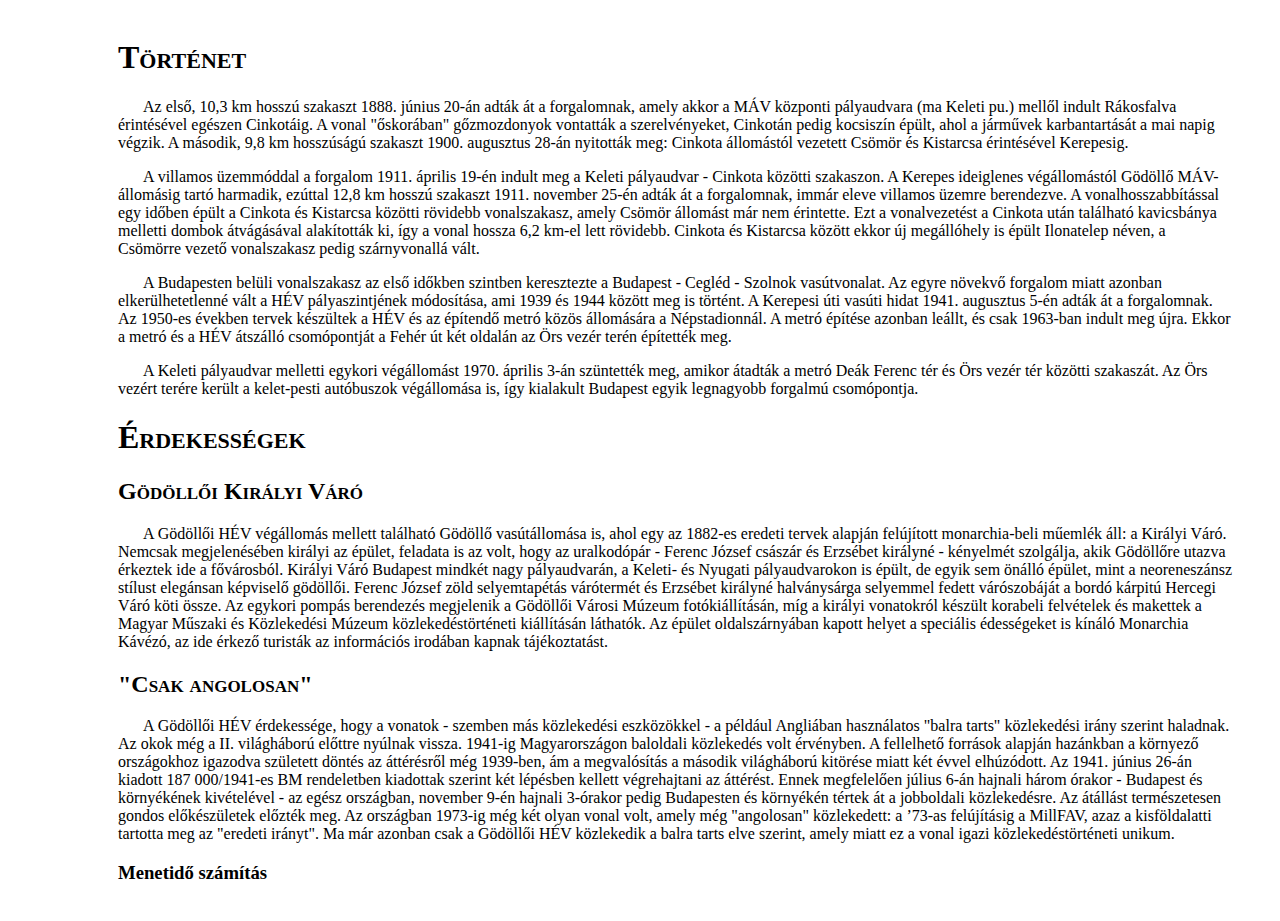
==== hev/index.html @ b798ff5c "txt beilleszteve, cimsorok kialakitva" ====
<!DOCTYPE html>
<html lang="hu">
<head>
    <meta charset="UTF-8">
    <meta http-equiv="X-UA-Compatible" content="IE=edge">
    <meta name="viewport" content="width=device-width, initial-scale=1.0">
    <title>Document</title>
    <link rel="stylesheet" href="hev.css">

</head>
<body>

    <h1>Történet</h1>

<p>Az első, 10,3 km hosszú szakaszt 1888. június 20-án adták át a forgalomnak, amely akkor a MÁV központi pályaudvara (ma Keleti pu.) mellől indult Rákosfalva érintésével egészen Cinkotáig. A vonal "őskorában" gőzmozdonyok vontatták a szerelvényeket, Cinkotán pedig kocsiszín épült, ahol a járművek karbantartását a mai napig végzik. A második, 9,8 km hosszúságú szakaszt 1900. augusztus 28-án nyitották meg: Cinkota állomástól vezetett Csömör és Kistarcsa érintésével Kerepesig.</p>

<p>A villamos üzemmóddal a forgalom 1911. április 19-én indult meg a Keleti pályaudvar - Cinkota közötti szakaszon. A Kerepes ideiglenes végállomástól Gödöllő MÁV-állomásig tartó harmadik, ezúttal 12,8 km hosszú szakaszt 1911. november 25-én adták át a forgalomnak, immár eleve villamos üzemre berendezve. A vonalhosszabbítással egy időben épült a Cinkota és Kistarcsa közötti rövidebb vonalszakasz, amely Csömör állomást már nem érintette. Ezt a vonalvezetést a Cinkota után található kavicsbánya melletti dombok átvágásával alakították ki, így a vonal hossza 6,2 km-el lett rövidebb. Cinkota és Kistarcsa között ekkor új megállóhely is épült Ilonatelep néven, a Csömörre vezető vonalszakasz pedig szárnyvonallá vált.</p>

<p>A Budapesten belüli vonalszakasz az első időkben szintben keresztezte a Budapest - Cegléd - Szolnok vasútvonalat. Az egyre növekvő forgalom miatt azonban elkerülhetetlenné vált a HÉV pályaszintjének módosítása, ami 1939 és 1944 között meg is történt. A Kerepesi úti vasúti hidat 1941. augusztus 5-én adták át a forgalomnak. Az 1950-es években tervek készültek a HÉV és az építendő metró közös állomására a Népstadionnál. A metró építése azonban leállt, és csak 1963-ban indult meg újra. Ekkor a metró és a HÉV átszálló csomópontját a Fehér út két oldalán az Örs vezér terén építették meg.</p>

<p>A Keleti pályaudvar melletti egykori végállomást 1970. április 3-án szüntették meg, amikor átadták a metró Deák Ferenc tér és Örs vezér tér közötti szakaszát. Az Örs vezért terére került a kelet-pesti autóbuszok végállomása is, így kialakult Budapest egyik legnagyobb forgalmú csomópontja.</p>

<h1>Érdekességek</h1>

<h2>Gödöllői Királyi Váró</h2>

<p>A Gödöllői HÉV végállomás mellett található Gödöllő vasútállomása is, ahol egy az 1882-es eredeti tervek alapján felújított monarchia-beli műemlék áll: a Királyi Váró. Nemcsak megjelenésében királyi az épület, feladata is az volt, hogy az uralkodópár - Ferenc József császár és Erzsébet királyné - kényelmét szolgálja, akik Gödöllőre utazva érkeztek ide a fővárosból. Királyi Váró Budapest mindkét nagy pályaudvarán, a Keleti- és Nyugati pályaudvarokon is épült, de egyik sem önálló épület, mint a neoreneszánsz stílust elegánsan képviselő gödöllői. Ferenc József zöld selyemtapétás várótermét és Erzsébet királyné halványsárga selyemmel fedett várószobáját a bordó kárpitú Hercegi Váró köti össze. Az egykori pompás berendezés megjelenik a Gödöllői Városi Múzeum fotókiállításán, míg a királyi vonatokról készült korabeli felvételek és makettek a Magyar Műszaki és Közlekedési Múzeum közlekedéstörténeti kiállításán láthatók. Az épület oldalszárnyában kapott helyet a speciális édességeket is kínáló Monarchia Kávézó, az ide érkező turisták az információs irodában kapnak tájékoztatást.</p>

<h2>"Csak angolosan"</h2>

<p>A Gödöllői HÉV érdekessége, hogy a vonatok - szemben más közlekedési eszközökkel - a például Angliában használatos "balra tarts" közlekedési irány szerint haladnak. Az okok még a II. világháború előttre nyúlnak vissza. 1941-ig Magyarországon baloldali közlekedés volt érvényben. A fellelhető források alapján hazánkban a környező országokhoz igazodva született döntés az áttérésről még 1939-ben, ám a megvalósítás a második világháború kitörése miatt két évvel elhúzódott. Az 1941. június 26-án kiadott 187 000/1941-es BM rendeletben kiadottak szerint két lépésben kellett végrehajtani az áttérést. Ennek megfelelően július 6-án hajnali három órakor - Budapest és környékének kivételével - az egész országban, november 9-én hajnali 3-órakor pedig Budapesten és környékén tértek át a jobboldali közlekedésre. Az átállást természetesen gondos előkészületek előzték meg. Az országban 1973-ig még két olyan vonal volt, amely még "angolosan" közlekedett: a ’73-as felújításig a MillFAV, azaz a kisföldalatti tartotta meg az "eredeti irányt". Ma már azonban csak a Gödöllői HÉV közlekedik a balra tarts elve szerint, amely miatt ez a vonal igazi közlekedéstörténeti unikum.</p>

<h3>Menetidő számítás</h3>


    
</body>
</html>
---- hev/hev.css ----
body{
  background-repeat: repeat-y;
  background-position: left;
  padding: 10px 40px 10px 110px;
}


p:first-letter{
  margin-left: 25px;
}

h1, h2{
  font-variant: small-caps;
}

.kepek{
  width: 333px;
  margin-left: 25px;
  margin-bottom: 25px;
  border-radius: 20px;
  box-shadow: 10px 10px 5px #888888;
  -ms-transform: rotate(3deg); /* IE 9 */
  -webkit-transform: rotate(3deg); /* Chrome, Safari, Opera */
  transform: rotate(3deg);
}

#urlap{
  border: 1px dotted gray;
  border-radius: 20px;
  text-align: center;
  margin: 10px 100px;
  padding: 10px;
}
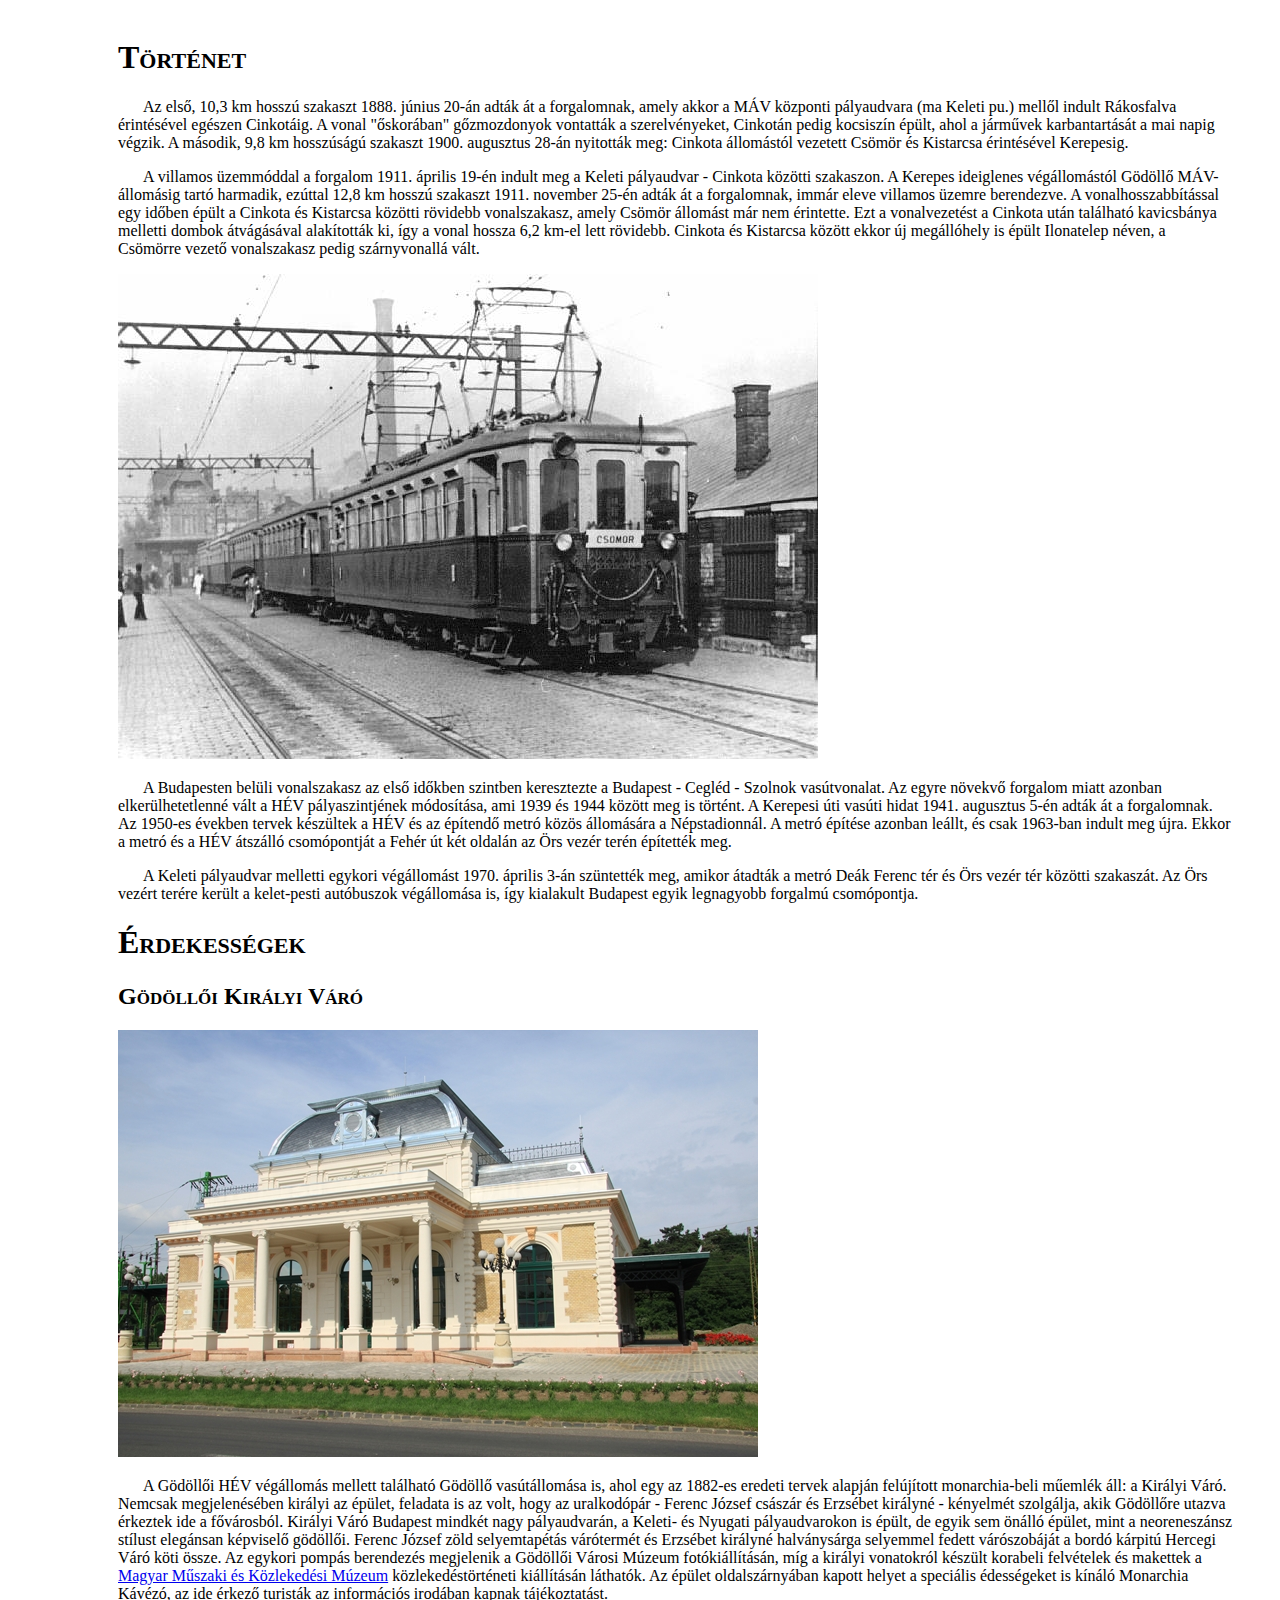
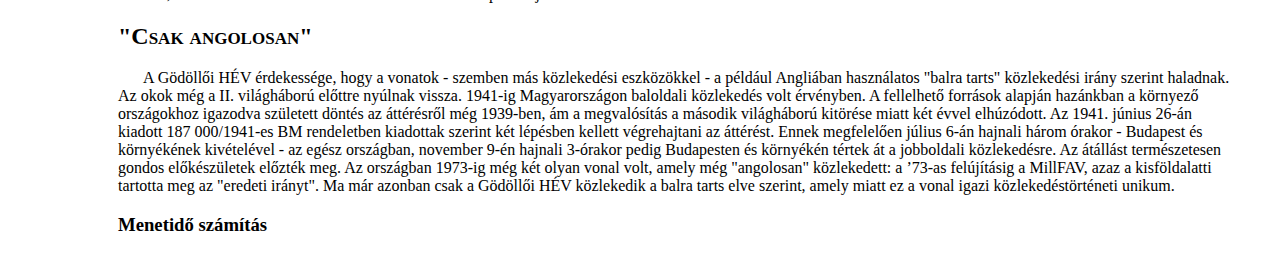
==== commit 87dc2b3c: "link beillesztve" ====
--- a/hev/index.html
+++ b/hev/index.html
@@ -15,6 +15,7 @@
 <p>Az első, 10,3 km hosszú szakaszt 1888. június 20-án adták át a forgalomnak, amely akkor a MÁV központi pályaudvara (ma Keleti pu.) mellől indult Rákosfalva érintésével egészen Cinkotáig. A vonal "őskorában" gőzmozdonyok vontatták a szerelvényeket, Cinkotán pedig kocsiszín épült, ahol a járművek karbantartását a mai napig végzik. A második, 9,8 km hosszúságú szakaszt 1900. augusztus 28-án nyitották meg: Cinkota állomástól vezetett Csömör és Kistarcsa érintésével Kerepesig.</p>
 
 <p>A villamos üzemmóddal a forgalom 1911. április 19-én indult meg a Keleti pályaudvar - Cinkota közötti szakaszon. A Kerepes ideiglenes végállomástól Gödöllő MÁV-állomásig tartó harmadik, ezúttal 12,8 km hosszú szakaszt 1911. november 25-én adták át a forgalomnak, immár eleve villamos üzemre berendezve. A vonalhosszabbítással egy időben épült a Cinkota és Kistarcsa közötti rövidebb vonalszakasz, amely Csömör állomást már nem érintette. Ezt a vonalvezetést a Cinkota után található kavicsbánya melletti dombok átvágásával alakították ki, így a vonal hossza 6,2 km-el lett rövidebb. Cinkota és Kistarcsa között ekkor új megállóhely is épült Ilonatelep néven, a Csömörre vezető vonalszakasz pedig szárnyvonallá vált.</p>
+<img src="m72.jpg" alt="Keleti pu. vegállomás">
 
 <p>A Budapesten belüli vonalszakasz az első időkben szintben keresztezte a Budapest - Cegléd - Szolnok vasútvonalat. Az egyre növekvő forgalom miatt azonban elkerülhetetlenné vált a HÉV pályaszintjének módosítása, ami 1939 és 1944 között meg is történt. A Kerepesi úti vasúti hidat 1941. augusztus 5-én adták át a forgalomnak. Az 1950-es években tervek készültek a HÉV és az építendő metró közös állomására a Népstadionnál. A metró építése azonban leállt, és csak 1963-ban indult meg újra. Ekkor a metró és a HÉV átszálló csomópontját a Fehér út két oldalán az Örs vezér terén építették meg.</p>
 
@@ -23,8 +24,9 @@
 <h1>Érdekességek</h1>
 
 <h2>Gödöllői Királyi Váró</h2>
+<img src="varo.jpg" alt="Királyi Váró">
 
-<p>A Gödöllői HÉV végállomás mellett található Gödöllő vasútállomása is, ahol egy az 1882-es eredeti tervek alapján felújított monarchia-beli műemlék áll: a Királyi Váró. Nemcsak megjelenésében királyi az épület, feladata is az volt, hogy az uralkodópár - Ferenc József császár és Erzsébet királyné - kényelmét szolgálja, akik Gödöllőre utazva érkeztek ide a fővárosból. Királyi Váró Budapest mindkét nagy pályaudvarán, a Keleti- és Nyugati pályaudvarokon is épült, de egyik sem önálló épület, mint a neoreneszánsz stílust elegánsan képviselő gödöllői. Ferenc József zöld selyemtapétás várótermét és Erzsébet királyné halványsárga selyemmel fedett várószobáját a bordó kárpitú Hercegi Váró köti össze. Az egykori pompás berendezés megjelenik a Gödöllői Városi Múzeum fotókiállításán, míg a királyi vonatokról készült korabeli felvételek és makettek a Magyar Műszaki és Közlekedési Múzeum közlekedéstörténeti kiállításán láthatók. Az épület oldalszárnyában kapott helyet a speciális édességeket is kínáló Monarchia Kávézó, az ide érkező turisták az információs irodában kapnak tájékoztatást.</p>
+<p>A Gödöllői HÉV végállomás mellett található Gödöllő vasútállomása is, ahol egy az 1882-es eredeti tervek alapján felújított monarchia-beli műemlék áll: a Királyi Váró. Nemcsak megjelenésében királyi az épület, feladata is az volt, hogy az uralkodópár - Ferenc József császár és Erzsébet királyné - kényelmét szolgálja, akik Gödöllőre utazva érkeztek ide a fővárosból. Királyi Váró Budapest mindkét nagy pályaudvarán, a Keleti- és Nyugati pályaudvarokon is épült, de egyik sem önálló épület, mint a neoreneszánsz stílust elegánsan képviselő gödöllői. Ferenc József zöld selyemtapétás várótermét és Erzsébet királyné halványsárga selyemmel fedett várószobáját a bordó kárpitú Hercegi Váró köti össze. Az egykori pompás berendezés megjelenik a Gödöllői Városi Múzeum fotókiállításán, míg a királyi vonatokról készült korabeli felvételek és makettek a<a href="http://www.mmkm.hu/" target="blank"> Magyar Műszaki és Közlekedési Múzeum</a> közlekedéstörténeti kiállításán láthatók. Az épület oldalszárnyában kapott helyet a speciális édességeket is kínáló Monarchia Kávézó, az ide érkező turisták az információs irodában kapnak tájékoztatást.</p>
 
 <h2>"Csak angolosan"</h2>
 
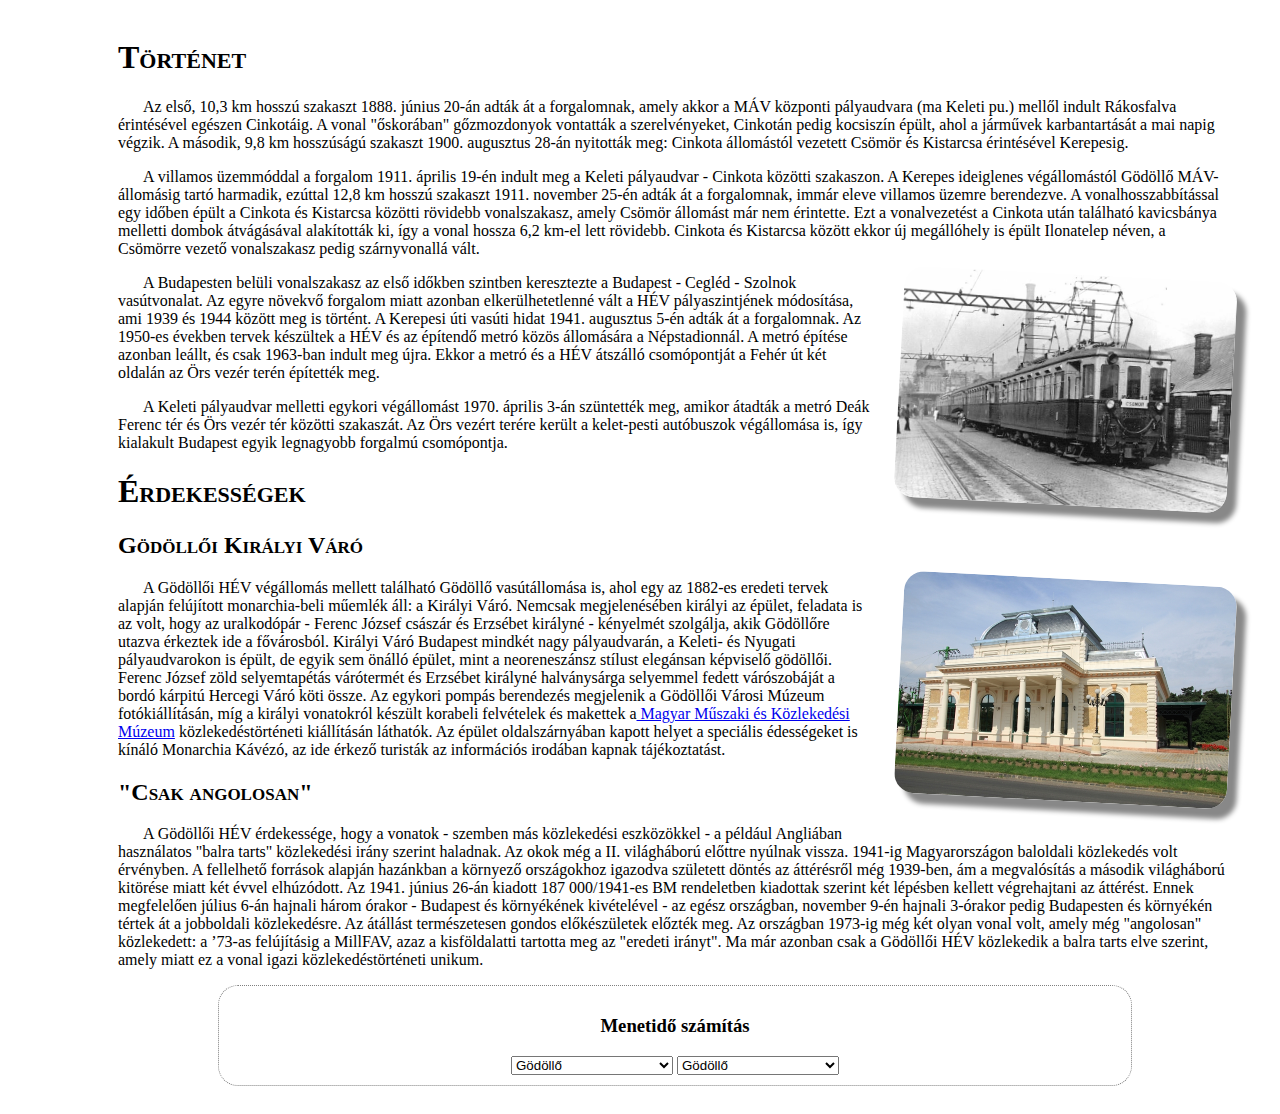
==== commit 9ca67a20: "urlap" ====
--- a/hev/index.html
+++ b/hev/index.html
@@ -15,7 +15,7 @@
 <p>Az első, 10,3 km hosszú szakaszt 1888. június 20-án adták át a forgalomnak, amely akkor a MÁV központi pályaudvara (ma Keleti pu.) mellől indult Rákosfalva érintésével egészen Cinkotáig. A vonal "őskorában" gőzmozdonyok vontatták a szerelvényeket, Cinkotán pedig kocsiszín épült, ahol a járművek karbantartását a mai napig végzik. A második, 9,8 km hosszúságú szakaszt 1900. augusztus 28-án nyitották meg: Cinkota állomástól vezetett Csömör és Kistarcsa érintésével Kerepesig.</p>
 
 <p>A villamos üzemmóddal a forgalom 1911. április 19-én indult meg a Keleti pályaudvar - Cinkota közötti szakaszon. A Kerepes ideiglenes végállomástól Gödöllő MÁV-állomásig tartó harmadik, ezúttal 12,8 km hosszú szakaszt 1911. november 25-én adták át a forgalomnak, immár eleve villamos üzemre berendezve. A vonalhosszabbítással egy időben épült a Cinkota és Kistarcsa közötti rövidebb vonalszakasz, amely Csömör állomást már nem érintette. Ezt a vonalvezetést a Cinkota után található kavicsbánya melletti dombok átvágásával alakították ki, így a vonal hossza 6,2 km-el lett rövidebb. Cinkota és Kistarcsa között ekkor új megállóhely is épült Ilonatelep néven, a Csömörre vezető vonalszakasz pedig szárnyvonallá vált.</p>
-<img src="m72.jpg" alt="Keleti pu. vegállomás">
+<img src="m72.jpg" alt="Keleti pu. vegállomás" class="kepek">
 
 <p>A Budapesten belüli vonalszakasz az első időkben szintben keresztezte a Budapest - Cegléd - Szolnok vasútvonalat. Az egyre növekvő forgalom miatt azonban elkerülhetetlenné vált a HÉV pályaszintjének módosítása, ami 1939 és 1944 között meg is történt. A Kerepesi úti vasúti hidat 1941. augusztus 5-én adták át a forgalomnak. Az 1950-es években tervek készültek a HÉV és az építendő metró közös állomására a Népstadionnál. A metró építése azonban leállt, és csak 1963-ban indult meg újra. Ekkor a metró és a HÉV átszálló csomópontját a Fehér út két oldalán az Örs vezér terén építették meg.</p>
 
@@ -24,7 +24,7 @@
 <h1>Érdekességek</h1>
 
 <h2>Gödöllői Királyi Váró</h2>
-<img src="varo.jpg" alt="Királyi Váró">
+<img src="varo.jpg" alt="Királyi Váró" class="kepek">
 
 <p>A Gödöllői HÉV végállomás mellett található Gödöllő vasútállomása is, ahol egy az 1882-es eredeti tervek alapján felújított monarchia-beli műemlék áll: a Királyi Váró. Nemcsak megjelenésében királyi az épület, feladata is az volt, hogy az uralkodópár - Ferenc József császár és Erzsébet királyné - kényelmét szolgálja, akik Gödöllőre utazva érkeztek ide a fővárosból. Királyi Váró Budapest mindkét nagy pályaudvarán, a Keleti- és Nyugati pályaudvarokon is épült, de egyik sem önálló épület, mint a neoreneszánsz stílust elegánsan képviselő gödöllői. Ferenc József zöld selyemtapétás várótermét és Erzsébet királyné halványsárga selyemmel fedett várószobáját a bordó kárpitú Hercegi Váró köti össze. Az egykori pompás berendezés megjelenik a Gödöllői Városi Múzeum fotókiállításán, míg a királyi vonatokról készült korabeli felvételek és makettek a<a href="http://www.mmkm.hu/" target="blank"> Magyar Műszaki és Közlekedési Múzeum</a> közlekedéstörténeti kiállításán láthatók. Az épület oldalszárnyában kapott helyet a speciális édességeket is kínáló Monarchia Kávézó, az ide érkező turisták az információs irodában kapnak tájékoztatást.</p>
 
@@ -32,9 +32,60 @@
 
 <p>A Gödöllői HÉV érdekessége, hogy a vonatok - szemben más közlekedési eszközökkel - a például Angliában használatos "balra tarts" közlekedési irány szerint haladnak. Az okok még a II. világháború előttre nyúlnak vissza. 1941-ig Magyarországon baloldali közlekedés volt érvényben. A fellelhető források alapján hazánkban a környező országokhoz igazodva született döntés az áttérésről még 1939-ben, ám a megvalósítás a második világháború kitörése miatt két évvel elhúzódott. Az 1941. június 26-án kiadott 187 000/1941-es BM rendeletben kiadottak szerint két lépésben kellett végrehajtani az áttérést. Ennek megfelelően július 6-án hajnali három órakor - Budapest és környékének kivételével - az egész országban, november 9-én hajnali 3-órakor pedig Budapesten és környékén tértek át a jobboldali közlekedésre. Az átállást természetesen gondos előkészületek előzték meg. Az országban 1973-ig még két olyan vonal volt, amely még "angolosan" közlekedett: a ’73-as felújításig a MillFAV, azaz a kisföldalatti tartotta meg az "eredeti irányt". Ma már azonban csak a Gödöllői HÉV közlekedik a balra tarts elve szerint, amely miatt ez a vonal igazi közlekedéstörténeti unikum.</p>
 
+
+
+<div id="urlap">
 <h3>Menetidő számítás</h3>
 
+<select>
+    <option value="0">Gödöllő</option>
+    <option value="2">Gödöllő, Palotakert</option>
+    <option value="4">Gödöllő, Szabadság tér</option>
+    <option value="6">Gödöllő, Erzsébet park</option>
+    <option value="11">Szentjakab</option>
+    <option value="15">Mogyoród</option>
+    <option value="19">Szilasliget</option>
+    <option value="22">Kerepes</option>
+    <option value="23">Zsófialiget</option>
+    <option value="25">Kistarcsa</option>
+    <option value="27">Kistarcsa, kórház</option>
+    <option value="30">Ilonatelep</option>
+    <option value="34">Cinkota</option>
+    <option value="36">Mátyásföld alsó</option>
+    <option value="37">Mátyásföld, Imre utca</option>
+    <option value="39">Mátyásföld, repülőtér</option>
+    <option value="41">Sashalom</option>
+    <option value="43">Nagyicce</option>
+    <option value="45">Rákosfalva</option>
+    <option value="48">Örs vezér tere</option>
+   </select>
 
-    
+   <select>
+    <option value="0">Gödöllő</option>
+    <option value="2">Gödöllő, Palotakert</option>
+    <option value="4">Gödöllő, Szabadság tér</option>
+    <option value="6">Gödöllő, Erzsébet park</option>
+    <option value="11">Szentjakab</option>
+    <option value="15">Mogyoród</option>
+    <option value="19">Szilasliget</option>
+    <option value="22">Kerepes</option>
+    <option value="23">Zsófialiget</option>
+    <option value="25">Kistarcsa</option>
+    <option value="27">Kistarcsa, kórház</option>
+    <option value="30">Ilonatelep</option>
+    <option value="34">Cinkota</option>
+    <option value="36">Mátyásföld alsó</option>
+    <option value="37">Mátyásföld, Imre utca</option>
+    <option value="39">Mátyásföld, repülőtér</option>
+    <option value="41">Sashalom</option>
+    <option value="43">Nagyicce</option>
+    <option value="45">Rákosfalva</option>
+    <option value="48">Örs vezér tere</option>
+   </select>
+
+</div>
+
+
+
 </body>
 </html>--- a/hev/hev.css
+++ b/hev/hev.css
@@ -1,4 +1,5 @@
 body{
+  background-image: url();
   background-repeat: repeat-y;
   background-position: left;
   padding: 10px 40px 10px 110px;
@@ -11,6 +12,7 @@
 
 h1, h2{
   font-variant: small-caps;
+  text-align: justify;
 }
 
 .kepek{
@@ -22,6 +24,7 @@
   -ms-transform: rotate(3deg); /* IE 9 */
   -webkit-transform: rotate(3deg); /* Chrome, Safari, Opera */
   transform: rotate(3deg);
+  float: right;
 }
 
 #urlap{
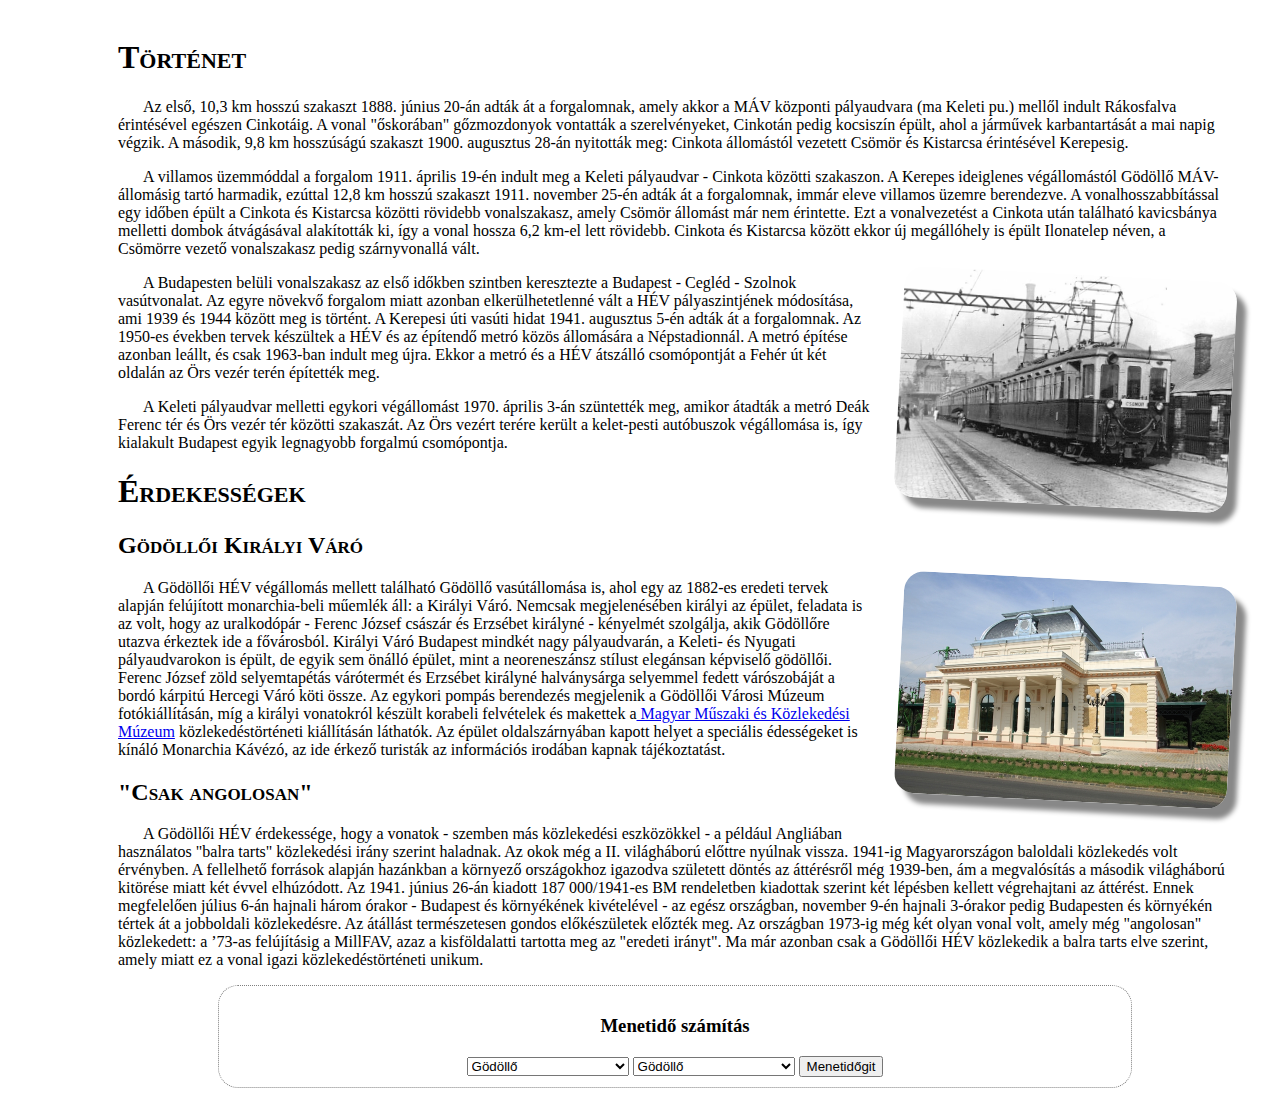
==== commit 99c1e282: "urlap kialakitva" ====
--- a/hev/index.html
+++ b/hev/index.html
@@ -36,8 +36,8 @@
 
 <div id="urlap">
 <h3>Menetidő számítás</h3>
-
-<select>
+<form action="">
+<select id="select1">
     <option value="0">Gödöllő</option>
     <option value="2">Gödöllő, Palotakert</option>
     <option value="4">Gödöllő, Szabadság tér</option>
@@ -60,7 +60,7 @@
     <option value="48">Örs vezér tere</option>
    </select>
 
-   <select>
+   <select id="select2">
     <option value="0">Gödöllő</option>
     <option value="2">Gödöllő, Palotakert</option>
     <option value="4">Gödöllő, Szabadság tér</option>
@@ -83,6 +83,9 @@
     <option value="48">Örs vezér tere</option>
    </select>
 
+    <button  type="button">Menetidőgit</button>
+   
+</form>
 </div>
 
 
